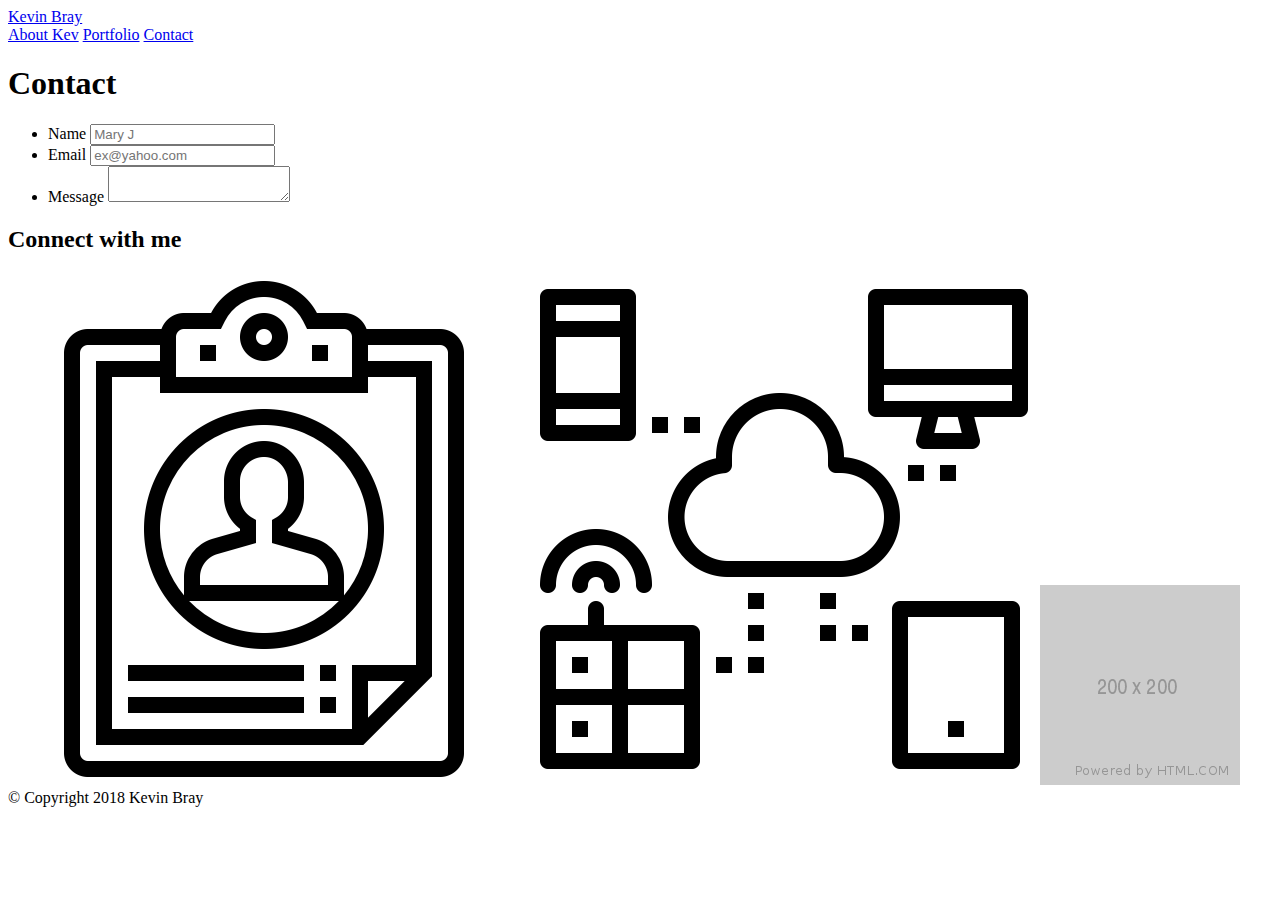
==== contact.html @ 54cf2b92 "finished html" ====
<!DOCTYPE html>
<html>
<head>
    <meta charset="utf-8" />
    <meta http-equiv="X-UA-Compatible" content="IE=edge">
    <title>About Kevin</title>
    <meta name="viewport" content="width=device-width, initial-scale=1">
    <link rel="stylesheet" type="text/css" href="main.css" />
    <script src="main.js"></script>
</head>
<body>
    <header id="Cabeza">
        <div class="container">
        <a href="index.html" id="name">Kevin Bray</a>
        <nav>
            <a href="index.html">About Kev</a>
            <a href="portfolio.html">Portfolio</a>
            <a href="contact.html">Contact</a>
        </nav>
        </div>
    </header>

    <div id="main-container" class="container">
        <section class="main-area">
            <h1>Contact</h1>

            <form id="contact-form">
                <ul>
                    <li>
                        <label for="name">Name</label>
                        <input type="text" name="name"
                        id="name" placeholder="Mary J"
                        required="required">
                    </li>
                    <li>
                        <label for="email">Email</label>
                        <input type="text" name="email"
                        id="email" placeholder="ex@yahoo.com"
                        required="required">
                    </li>
                    <li>
                        <label for="message">Message</label>
                        <textarea name="message" id="message"
                        required="required"></textarea>
                    </li>
                </ul>
            </form>

        </section>

        <section class="sidebar">
            <div id="connect">
                <h2>Connect with me</h2>

                <img src="assets/images/complaint-report-feedback-dissatisfaction-expression-512.png"
                class="social" alt="Github">
                <img src="assets/images/cloud-data-internet-server-network-512.png" 
                class="socail" alt="LinkedIn">
                <img src="assets/images/200x200.png" 
                class="social" alt="G-mail">
            </div>
        </section>
    </div>

    <footer>
        <div class="container">
            &copy; Copyright 2018 Kevin Bray
        </div>
    </footer>
    
    


</body>
</html>
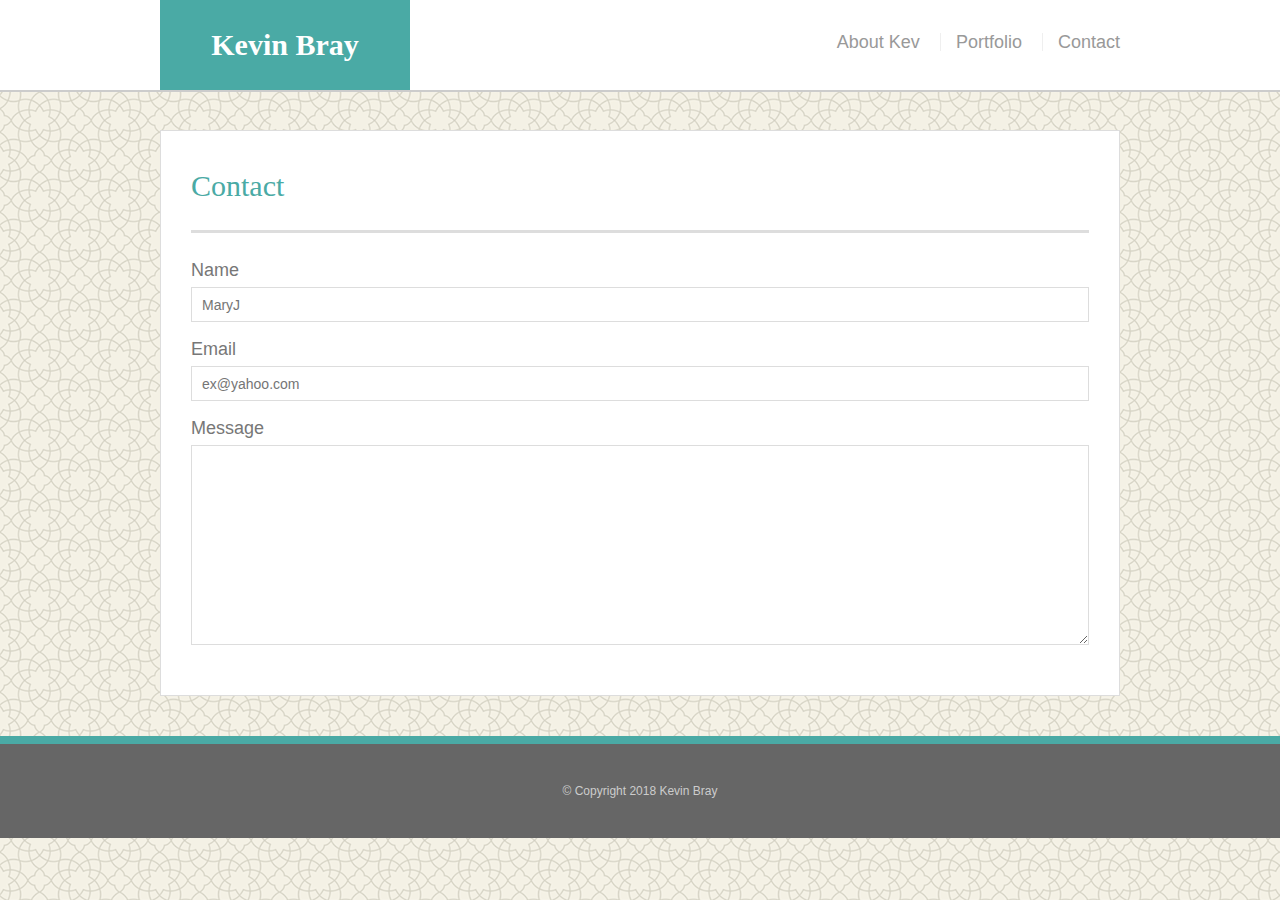
==== commit 576f6a5f: "Portfolio KB" ====
--- a/contact.html
+++ b/contact.html
@@ -5,13 +5,14 @@
     <meta http-equiv="X-UA-Compatible" content="IE=edge">
     <title>About Kevin</title>
     <meta name="viewport" content="width=device-width, initial-scale=1">
-    <link rel="stylesheet" type="text/css" href="main.css" />
+    <link rel="stylesheet" type="text/css" href="assets/css/reset.css"/>
+    <link rel="stylesheet" type="text/css" href="assets/css/style.css"/>
     <script src="main.js"></script>
 </head>
 <body>
     <header id="Cabeza">
         <div class="container">
-        <a href="index.html" id="name">Kevin Bray</a>
+        <a href="index.html" id="named">Kevin Bray</a>
         <nav>
             <a href="index.html">About Kev</a>
             <a href="portfolio.html">Portfolio</a>
@@ -29,7 +30,7 @@
                     <li>
                         <label for="name">Name</label>
                         <input type="text" name="name"
-                        id="name" placeholder="Mary J"
+                        id="name" placeholder="MaryJ"
                         required="required">
                     </li>
                     <li>
@@ -45,20 +46,6 @@
                     </li>
                 </ul>
             </form>
-
-        </section>
-
-        <section class="sidebar">
-            <div id="connect">
-                <h2>Connect with me</h2>
-
-                <img src="assets/images/complaint-report-feedback-dissatisfaction-expression-512.png"
-                class="social" alt="Github">
-                <img src="assets/images/cloud-data-internet-server-network-512.png" 
-                class="socail" alt="LinkedIn">
-                <img src="assets/images/200x200.png" 
-                class="social" alt="G-mail">
-            </div>
         </section>
     </div>
 
--- a/assets/css/style.css
+++ b/assets/css/style.css
@@ -0,0 +1,205 @@
+*{
+    box-sizing: border-box;
+}
+
+body {
+    font-family: 'Arial', 'Helvetica Neue', 
+    'Helvetica Neue', sans-serif;
+    color: #777777;
+    font-size: 18px;
+    line-height: 34px;
+    background: url('../images/oriental.png');
+}
+
+.container {
+    width: 100%;
+    max-width: 960px;
+    margin: 0 auto;
+    clear: both;
+}
+
+h1, h2, h3, p {
+    margin-bottom: 20px;
+}
+
+p:last-child {
+    margin-bottom: 0;
+}
+
+h1, h2, h3 {
+    font-family: 'Georgia', 'Times New Roman', Times, serif;
+    color: #4aaaa5;
+}
+
+h1 {
+    font-size:30px;
+    line-height: 49px;
+    border-bottom: 3px solid #ddd;
+    padding-bottom: 20px;
+}
+
+h2, h3 {
+    font-size: 22px;
+}
+
+#Cabeza {
+    background: #ffffff;
+    margin: 0 0 30px;
+    z-index: 99;
+    color: #fff;
+    overflow: auto;
+    border-bottom: 2px solid #ccc;
+    position: fixed;
+    width: 100%;
+}
+
+#named {
+    text-decoration: none;
+    color: #fff;
+    text-align: center;
+    font-family: 'Georgia', 'Times New Roman', Times, serif;
+    float: left;
+    background: #4aaaa5;
+    width: 250px;
+    height: 90px;
+    line-height: 90px;
+    font-weight: 700;
+    font-size: 30px;
+}
+
+nav {
+    float: right;
+    margin-top: 25px;
+}
+
+nav a {
+    color: #999;
+    text-decoration: none;
+    margin-left: 15px;
+    display: inline-block;
+    line-height: 18px;
+    padding-left: 15px;
+    border-left: 1px solid #efefef;
+}
+
+nav a:first-child {
+    border-left: 0 none;
+}
+
+#main-container {
+    padding-top: 130px;
+}
+
+.main-area {
+    background: #ffffff;
+    padding: 30px;
+    margin: 0 0 40px 0;
+    width: 100%;
+    max-width: 960px;
+    float:left;
+    border: 1px solid #dddddd;
+}
+
+#first {
+    width: 200px;
+    height: auto;
+    margin-top: 10px;
+    float: left;
+    margin-right: 25px;
+}
+
+.main-image {
+    width: 200px;
+    height: auto;
+    margin-top: 10px;
+    float: left;
+    margin-right: 25px;
+}
+
+
+h3, h2 {
+    border-bottom: 2px solid #eee;
+    padding-bottom: 20px;
+    margin-bottom: 15px;
+    line-height: 22px;
+}
+
+footer {
+    background: #666;
+    color: #fff;
+    padding: 30px 0;
+    clear: both;
+    border-top: 8px solid #4aaaa5;
+    color: #ccc;
+    font-size: 12px;
+    text-align: center;
+}
+ 
+.work {
+    width:274px;
+    overflow: auto;
+    position: relative;
+    float: left;
+    margin: 20px 0 25px;
+}
+
+.work:nth-child(even) {
+    margin-right: 40px;
+}
+.work img {
+    width: 100%;
+    border: 0 none;
+    opacity: .8;
+}
+
+.work h3 {
+    border-bottom: 0;
+    background: #4aaaa5;
+    color: #fff;
+    text-align: center;
+    position: absolute;
+    bottom: 20px;
+    padding: 15px;
+    width: 100%;
+    line-height: 30px;
+    margin-bottom: 0;
+    font-weight: 300;
+}
+
+#contact-form ul {
+    margin-bottom: 20px;
+}
+
+#contact-form li {
+    margin-bottom: 10px;
+}
+
+label,
+input[type=text],
+input[type=email],
+textarea {
+    display:block;
+    width:100%;
+}
+
+input[type=text],
+input[type=email],
+textarea{
+    height: 35px;
+    border: 1px solid #ddd;
+    padding: 0 10px;
+    font-size: 14px;
+}
+
+textarea {
+    height: 200px;
+}
+
+ input[type=submit] {
+     background: #4aaaa5;
+     border: 0 none;
+     color: #fff;
+     font-size: 18px;
+     padding: 10px 30px;
+     cursor: pointer;
+ }